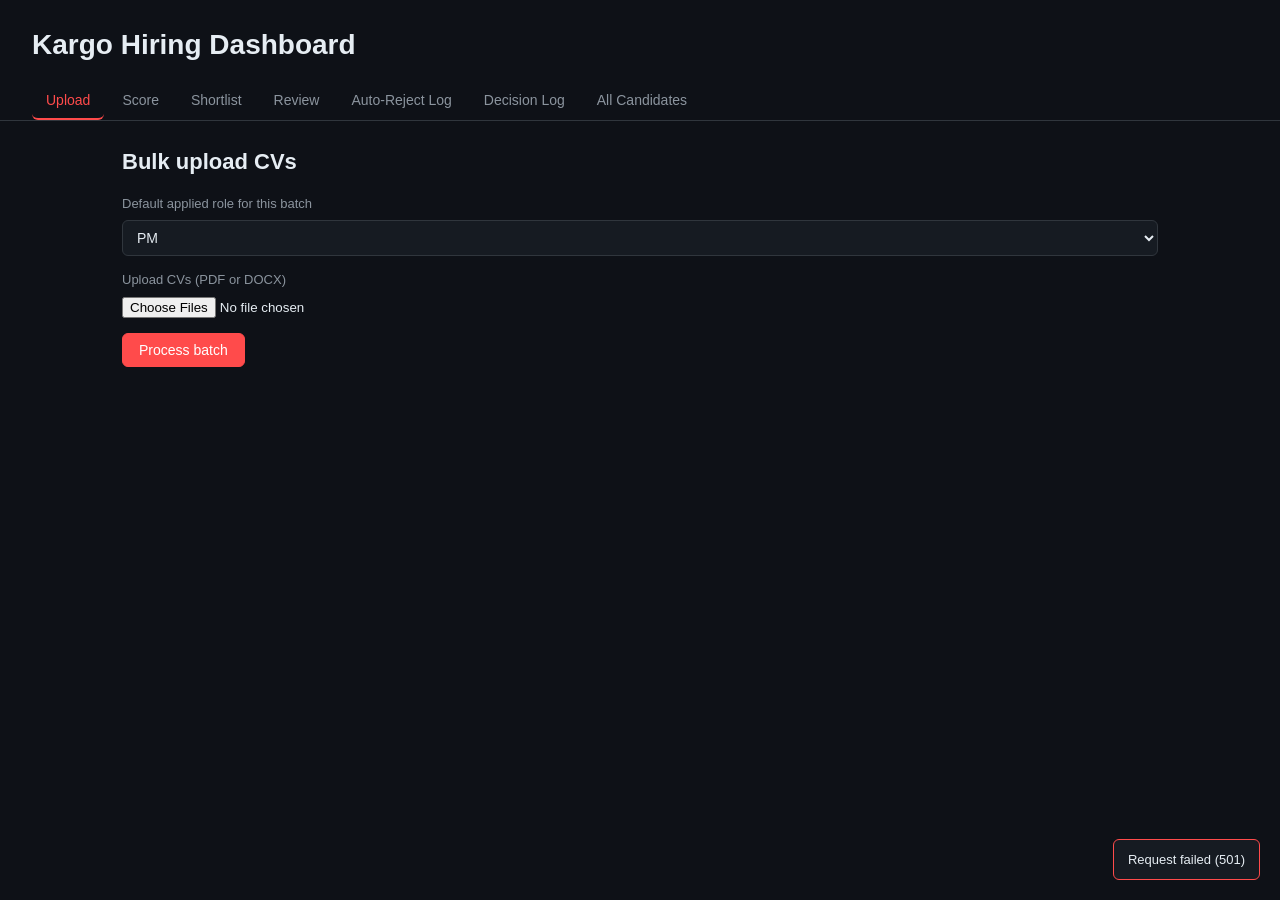
==== public/index.html @ 9388d44b "Fix Vercel deployment: use native Flask integration, not the legacy api/*.py convention The app was " ====
<!doctype html>
<html lang="en">
<head>
  <meta charset="utf-8" />
  <meta name="viewport" content="width=device-width, initial-scale=1" />
  <title>Kargo Hiring Dashboard</title>
  <link rel="stylesheet" href="/style.css" />
</head>
<body>
  <header>
    <h1>Kargo Hiring Dashboard</h1>
    <nav id="tabs">
      <button class="tab-btn active" data-tab="upload">Upload</button>
      <button class="tab-btn" data-tab="score">Score</button>
      <button class="tab-btn" data-tab="shortlist">Shortlist</button>
      <button class="tab-btn" data-tab="review">Review</button>
      <button class="tab-btn" data-tab="autoreject">Auto-Reject Log</button>
      <button class="tab-btn" data-tab="decisionlog">Decision Log</button>
      <button class="tab-btn" data-tab="allcandidates">All Candidates</button>
    </nav>
  </header>

  <main>
    <section id="tab-upload" class="tab-panel active"></section>
    <section id="tab-score" class="tab-panel"></section>
    <section id="tab-shortlist" class="tab-panel"></section>
    <section id="tab-review" class="tab-panel"></section>
    <section id="tab-autoreject" class="tab-panel"></section>
    <section id="tab-decisionlog" class="tab-panel"></section>
    <section id="tab-allcandidates" class="tab-panel"></section>
  </main>

  <div id="toast-container"></div>

  <script src="/app.js"></script>
</body>
</html>
---- style.css ----
:root {
  --bg: #0e1117;
  --panel: #161b22;
  --border: #30363d;
  --text: #e6edf3;
  --muted: #8b949e;
  --accent: #ff4b4b;
  --success: #2ea043;
  --warn: #d29922;
}

* { box-sizing: border-box; }

body {
  margin: 0;
  background: var(--bg);
  color: var(--text);
  font-family: -apple-system, BlinkMacSystemFont, "Segoe UI", sans-serif;
  line-height: 1.5;
}

header {
  padding: 24px 32px 0;
  border-bottom: 1px solid var(--border);
}

h1 { margin: 0 0 16px; font-size: 28px; }

#tabs { display: flex; gap: 4px; flex-wrap: wrap; }

.tab-btn {
  background: none;
  border: none;
  color: var(--muted);
  padding: 10px 14px;
  cursor: pointer;
  font-size: 14px;
  border-bottom: 2px solid transparent;
}
.tab-btn:hover { color: var(--text); }
.tab-btn.active { color: var(--accent); border-bottom-color: var(--accent); }

main { padding: 24px 32px 64px; max-width: 1100px; margin: 0 auto; }

.tab-panel { display: none; }
.tab-panel.active { display: block; }

h2 { font-size: 22px; margin: 0 0 16px; }
h3 { font-size: 16px; margin: 20px 0 8px; }

label { display: block; font-size: 13px; color: var(--muted); margin-bottom: 6px; }

select, input[type=text], textarea {
  background: var(--panel);
  border: 1px solid var(--border);
  color: var(--text);
  border-radius: 6px;
  padding: 8px 10px;
  font-size: 14px;
  width: 100%;
  font-family: inherit;
}

textarea { resize: vertical; }

button {
  background: var(--panel);
  border: 1px solid var(--border);
  color: var(--text);
  border-radius: 6px;
  padding: 8px 16px;
  font-size: 14px;
  cursor: pointer;
}
button:hover:not(:disabled) { border-color: var(--accent); }
button:disabled { opacity: 0.4; cursor: not-allowed; }
button.primary { background: var(--accent); border-color: var(--accent); color: white; }

.field { margin-bottom: 14px; }

.summary-bar {
  display: grid;
  grid-template-columns: repeat(6, 1fr);
  gap: 16px;
  margin-bottom: 8px;
}
.summary-stat .num { font-size: 28px; font-weight: 600; }
.summary-stat .label { font-size: 13px; color: var(--muted); }
.summary-caption { font-size: 13px; color: var(--muted); margin-bottom: 24px; }

.card {
  background: var(--panel);
  border: 1px solid var(--border);
  border-radius: 8px;
  margin-bottom: 12px;
  overflow: hidden;
}
.card-header {
  padding: 12px 16px;
  cursor: pointer;
  font-weight: 500;
  display: flex;
  justify-content: space-between;
}
.card-header:hover { background: #1c2128; }
.card-body { padding: 0 16px 16px; display: none; }
.card.open .card-body { display: block; }
.card-body h4 { margin: 16px 0 6px; font-size: 14px; }

table { width: 100%; border-collapse: collapse; font-size: 13px; margin: 8px 0; }
th, td { text-align: left; padding: 6px 8px; border-bottom: 1px solid var(--border); vertical-align: top; }
th { color: var(--muted); font-weight: 500; }

.banner { padding: 10px 14px; border-radius: 6px; margin: 8px 0; font-size: 13px; }
.banner.info { background: #1c2942; border: 1px solid #2d4270; }
.banner.warn { background: #2e2411; border: 1px solid #6b5217; }
.banner.success { background: #12261a; border: 1px solid #1f5c34; }

.probe { font-size: 13px; margin: 4px 0; }
.tag { color: var(--muted); font-size: 12px; }

.row-actions { display: flex; gap: 8px; margin-top: 12px; }

.log-row { display: grid; grid-template-columns: 3fr 1fr 1fr 2fr 2fr 2fr; gap: 8px; align-items: center; padding: 8px 0; border-bottom: 1px solid var(--border); font-size: 13px; }
.log-row.header { color: var(--muted); font-weight: 500; }

#toast-container { position: fixed; bottom: 20px; right: 20px; display: flex; flex-direction: column; gap: 8px; z-index: 100; }
.toast { background: var(--panel); border: 1px solid var(--border); border-radius: 6px; padding: 10px 14px; font-size: 13px; max-width: 320px; }
.toast.error { border-color: var(--accent); }
.toast.success { border-color: var(--success); }

.muted { color: var(--muted); }
.file-list-item { display: grid; grid-template-columns: 2fr 1fr; gap: 8px; align-items: center; padding: 6px 0; }
.spinner { font-size: 13px; color: var(--muted); }
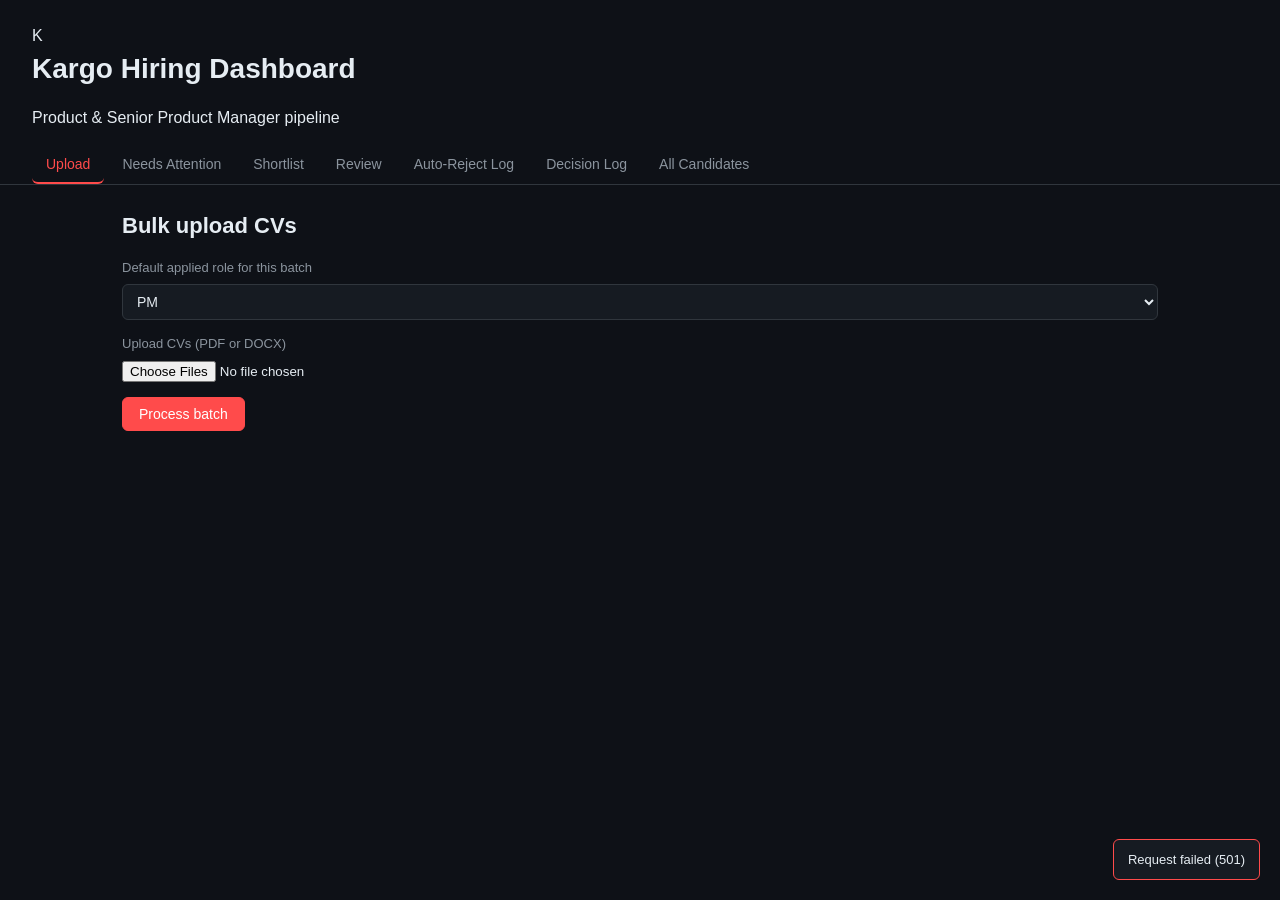
==== commit 04eb7f29: "UX overhaul: optional role, automatic scoring, better names, readable log, visual polish Addresses d" ====
--- a/public/index.html
+++ b/public/index.html
@@ -4,14 +4,23 @@
   <meta charset="utf-8" />
   <meta name="viewport" content="width=device-width, initial-scale=1" />
   <title>Kargo Hiring Dashboard</title>
+  <link rel="preconnect" href="https://fonts.googleapis.com">
+  <link rel="preconnect" href="https://fonts.gstatic.com" crossorigin>
+  <link href="https://fonts.googleapis.com/css2?family=Inter:wght@400;500;600;700&display=swap" rel="stylesheet">
   <link rel="stylesheet" href="/style.css" />
 </head>
 <body>
   <header>
-    <h1>Kargo Hiring Dashboard</h1>
+    <div class="brand">
+      <div class="brand-mark">K</div>
+      <div>
+        <h1>Kargo Hiring Dashboard</h1>
+        <p class="brand-sub">Product &amp; Senior Product Manager pipeline</p>
+      </div>
+    </div>
     <nav id="tabs">
       <button class="tab-btn active" data-tab="upload">Upload</button>
-      <button class="tab-btn" data-tab="score">Score</button>
+      <button class="tab-btn" data-tab="score">Needs Attention</button>
       <button class="tab-btn" data-tab="shortlist">Shortlist</button>
       <button class="tab-btn" data-tab="review">Review</button>
       <button class="tab-btn" data-tab="autoreject">Auto-Reject Log</button>
